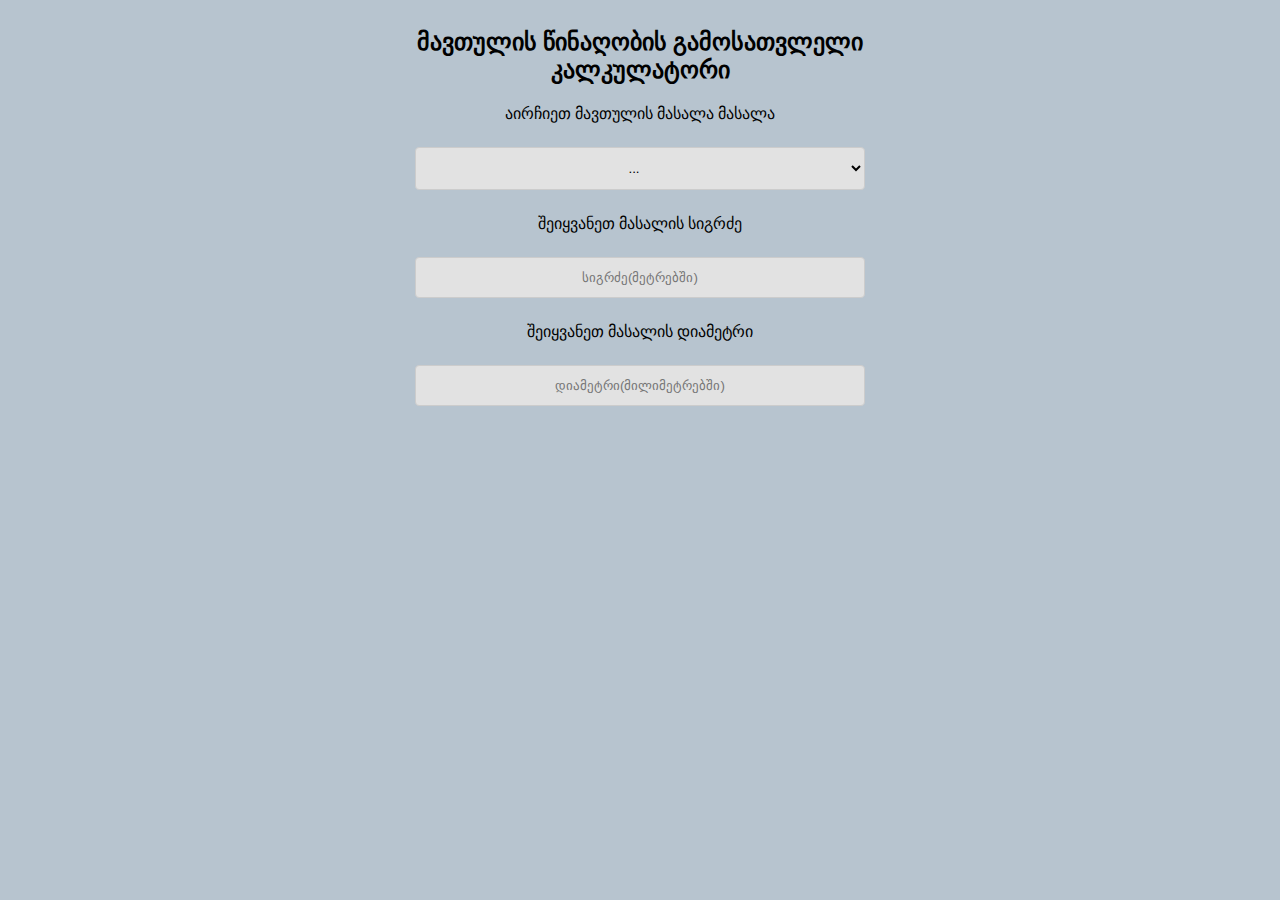
==== New folder/kutri_winagoba.html @ 5f11e917 "first commit" ====
<!DOCTYPE html>
<html lang="en">

<head>
    <meta charset="UTF-8">
    <meta http-equiv="X-UA-Compatible" content="IE=edge">
    <meta name="viewport" content="width=device-width, initial-scale=1.0">
    <title>Document</title>
    <link rel="stylesheet" href="index.css">
    <script src="index.js"></script>
</head>
<script>function calculate() {
        let lenght = document.getElementById("lenght").value;

        let diametri = document.getElementById("diametri").value;

        let masala = document.getElementById("masala").value;

        ans =
            ((masala * 10) ^ 8) *
            (lenght / ((diametri / 2) * (diametri / 2) * 3.14 * 2));
        if (!isNaN(ans)) {
            document.getElementById("ans").innerHTML = "R= " + ans;
        }

        console.log(lenght);
    }</script>

<body>
    <form action="">
        <h2 class="satauri">მავთულის წინაღობის გამოსათვლელი კალკულატორი</h2>
        <p>აირჩიეთ მავთულის მასალა მასალა</p>


        <select type="text" name="masala" onchange="calculate()" id="masala" placeholder="ρ Ωm">
            <option value="">...</option>
            <option value="2.69">ალუმინი</option>
            <option value="8">ბრინჯაო</option>
            <option value="7000">გრაფიტი</option>
            <option value="95.8 ">ვერცხლისწყალი</option>

        </select>



        <p>შეიყვანეთ მასალის სიგრძე </p>
        <input type="text" name="lenght" onchange="calculate()" id="lenght" placeholder="სიგრძე(მეტრებში)">
        <p>შეიყვანეთ მასალის დიამეტრი </p>
        <input type="text" name="diametri" onchange="calculate()" id="diametri" placeholder="დიამეტრი(მილიმეტრებში)">
        <h1 id="ans"></h1>
    </form>

</body>

</html>
---- New folder/index.css ----
body {
  text-align: center;
  background-color: #b7c4cf;
}

form {
  display: inline-block;
  width: 450px;
}

p {
  align-self: center;
}

input,
label {
  display: block;
  margin: 0 auto;
  background-color: rgb(226, 226, 226);
}

input {
  margin: 0 auto;
  width: 100%;
  padding: 12px 20px;
  margin: 8px 0;
  display: inline-block;
  border: 1px solid #ccc;
  border-radius: 4px;
  box-sizing: border-box;
  text-align: center;
}

select {
  margin: 0 auto;
  width: 100%;
  padding: 12px 20px;
  margin: 8px 0;
  display: inline-block;
  border: 1px solid #ccc;
  border-radius: 4px;
  box-sizing: border-box;
  text-align: center;
  background-color: rgb(226, 226, 226);
}
button {
  font-size: 30px;
  margin: auto;
  padding-left: 15px;
  padding-right: 15px;
  border: solid grey 3px;
  border-radius: 15px;
  text-decoration: none;
  color: antiquewhite;
  background-color: #465868;
  text-align: center;
  margin-top: 15px;
  margin-bottom: 15px;
  margin-left: 15px;
  margin-right: 15px;
}

footer {
  clear: both;
  position: relative;
  height: 200px;
  margin-top: -200px;
}
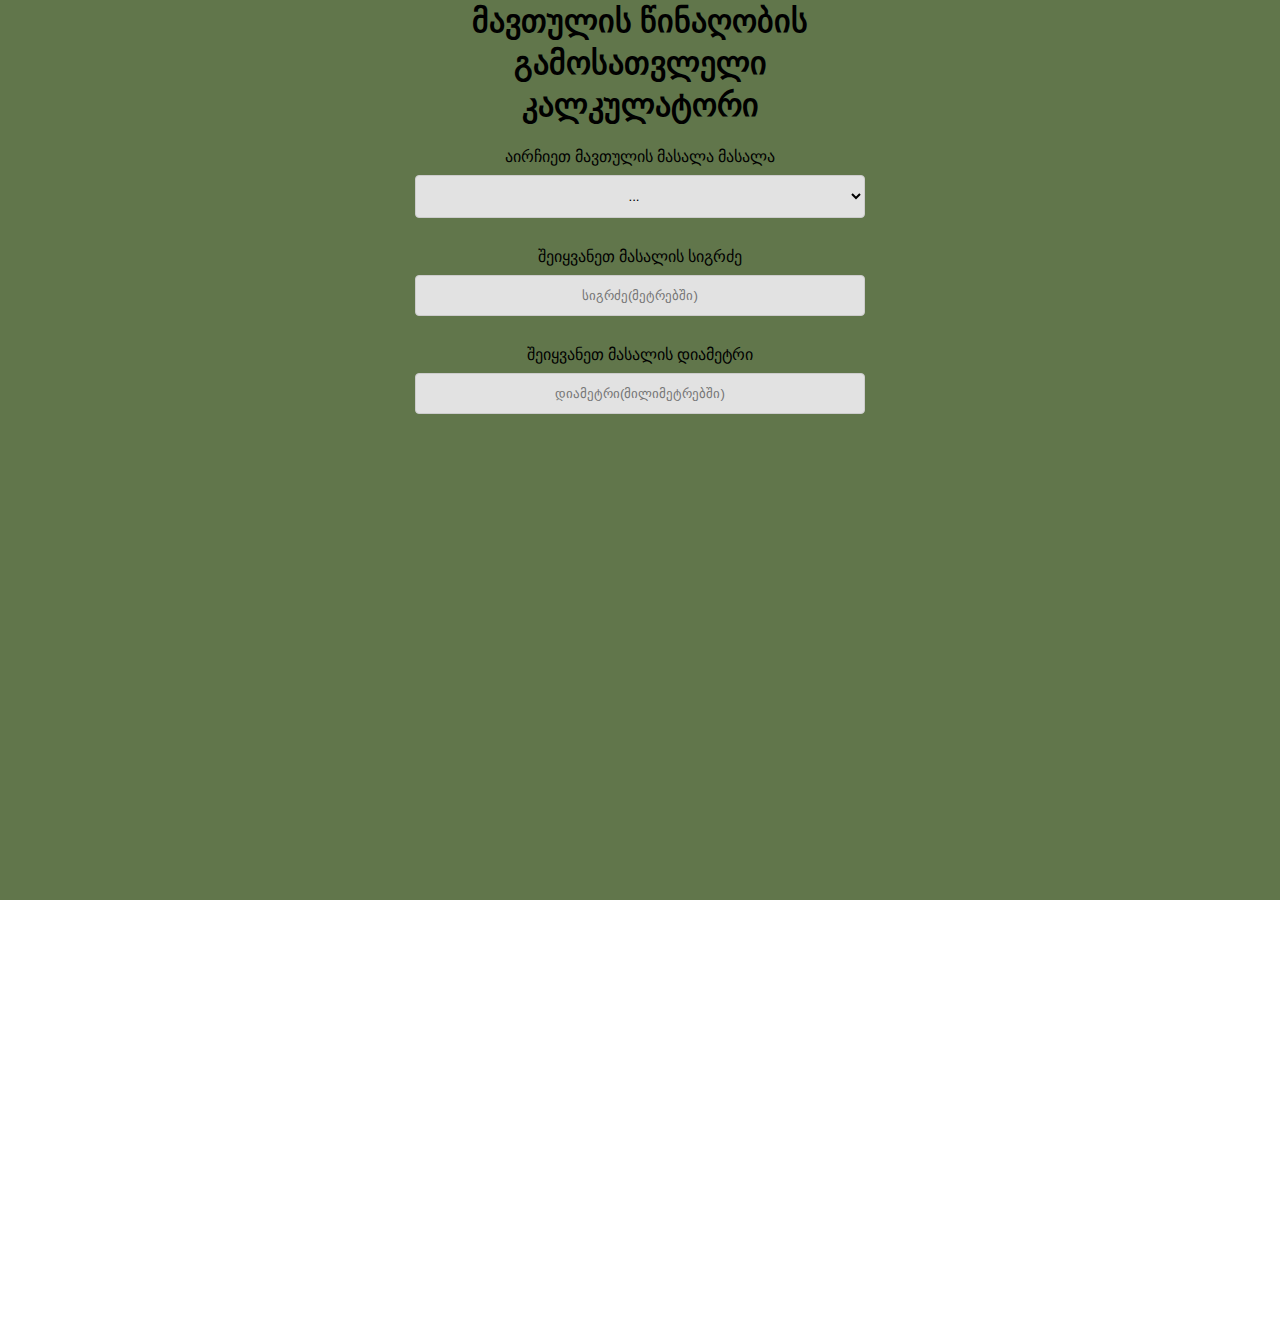
==== commit f1cd99ff: "modified:   New folder/index.css 	modified:   New folder/kondesatoris_tevadoba/formulebi.html 	modif" ====
--- a/New folder/kutri_winagoba.html
+++ b/New folder/kutri_winagoba.html
@@ -27,29 +27,44 @@
     }</script>
 
 <body>
-    <form action="">
-        <h2 class="satauri">მავთულის წინაღობის გამოსათვლელი კალკულატორი</h2>
-        <p>აირჩიეთ მავთულის მასალა მასალა</p>
+
+    <div class="area">
+        <form action="">
+            <h1 class="satauri">მავთულის წინაღობის გამოსათვლელი კალკულატორი</h1>
+            <p>აირჩიეთ მავთულის მასალა მასალა</p>
 
 
-        <select type="text" name="masala" onchange="calculate()" id="masala" placeholder="ρ Ωm">
-            <option value="">...</option>
-            <option value="2.69">ალუმინი</option>
-            <option value="8">ბრინჯაო</option>
-            <option value="7000">გრაფიტი</option>
-            <option value="95.8 ">ვერცხლისწყალი</option>
+            <select type="text" name="masala" onchange="calculate()" id="masala" placeholder="ρ Ωm">
+                <option value="">...</option>
+                <option value="2.69">ალუმინი</option>
+                <option value="8">ბრინჯაო</option>
+                <option value="7000">გრაფიტი</option>
+                <option value="95.8 ">ვერცხლისწყალი</option>
 
-        </select>
+            </select>
 
 
 
-        <p>შეიყვანეთ მასალის სიგრძე </p>
-        <input type="text" name="lenght" onchange="calculate()" id="lenght" placeholder="სიგრძე(მეტრებში)">
-        <p>შეიყვანეთ მასალის დიამეტრი </p>
-        <input type="text" name="diametri" onchange="calculate()" id="diametri" placeholder="დიამეტრი(მილიმეტრებში)">
-        <h1 id="ans"></h1>
-    </form>
-
+            <p>შეიყვანეთ მასალის სიგრძე </p>
+            <input type="text" name="lenght" onchange="calculate()" id="lenght" placeholder="სიგრძე(მეტრებში)">
+            <p>შეიყვანეთ მასალის დიამეტრი </p>
+            <input type="text" name="diametri" onchange="calculate()" id="diametri"
+                placeholder="დიამეტრი(მილიმეტრებში)">
+            <h1 id="ans"></h1>
+        </form>
+        <ul class="circles">
+            <li></li>
+            <li></li>
+            <li></li>
+            <li></li>
+            <li></li>
+            <li></li>
+            <li></li>
+            <li></li>
+            <li></li>
+            <li></li>
+        </ul>
+    </div>
 </body>
 
 </html>--- a/New folder/index.css
+++ b/New folder/index.css
@@ -1,15 +1,154 @@
+@import url("https://fonts.googleapis.com/css?family=Exo:400,700");
+
+* {
+  margin: 0px;
+  padding: 0px;
+}
+
 body {
-  text-align: center;
-  background-color: #b7c4cf;
+  overflow: hidden;
+  font-family: "Exo", sans-serif;
+  text-align: center;
+}
+
+.context {
+  width: 100%;
+  position: absolute;
+  top: 50vh;
+}
+
+.context h1 {
+  text-align: center;
+  color: #fff;
+  font-size: 50px;
+}
+
+.area {
+  background: #61764b;
+  background: -webkit-linear-gradient(to left, #8f94fb, #4e54c8);
+  width: 100%;
+  height: 100vh;
+}
+
+.circles {
+  /* position: absolute; */
+  top: 0;
+  left: 0;
+  width: 100%;
+  height: 100%;
+  overflow: hidden;
+}
+
+.circles li {
+  position: absolute;
+  display: block;
+  list-style: none;
+  width: 20px;
+  height: 20px;
+  background: rgba(255, 255, 255, 0.2);
+  animation: animate 25s linear infinite;
+  bottom: -150px;
+}
+
+.circles li:nth-child(1) {
+  left: 25%;
+  width: 80px;
+  height: 80px;
+  animation-delay: 0s;
+}
+
+.circles li:nth-child(2) {
+  left: 10%;
+  width: 20px;
+  height: 20px;
+  animation-delay: 2s;
+  animation-duration: 12s;
+}
+
+.circles li:nth-child(3) {
+  left: 70%;
+  width: 20px;
+  height: 20px;
+  animation-delay: 4s;
+}
+
+.circles li:nth-child(4) {
+  left: 40%;
+  width: 60px;
+  height: 60px;
+  animation-delay: 0s;
+  animation-duration: 18s;
+}
+
+.circles li:nth-child(5) {
+  left: 65%;
+  width: 20px;
+  height: 20px;
+  animation-delay: 0s;
+}
+
+.circles li:nth-child(6) {
+  left: 75%;
+  width: 110px;
+  height: 110px;
+  animation-delay: 3s;
+}
+
+.circles li:nth-child(7) {
+  left: 35%;
+  width: 150px;
+  height: 150px;
+  animation-delay: 7s;
+}
+
+.circles li:nth-child(8) {
+  left: 50%;
+  width: 25px;
+  height: 25px;
+  animation-delay: 15s;
+  animation-duration: 45s;
+}
+
+.circles li:nth-child(9) {
+  left: 20%;
+  width: 15px;
+  height: 15px;
+  animation-delay: 2s;
+  animation-duration: 35s;
+}
+
+.circles li:nth-child(10) {
+  left: 85%;
+  width: 150px;
+  height: 150px;
+  animation-delay: 0s;
+  animation-duration: 11s;
+}
+
+@keyframes animate {
+  0% {
+    transform: translateY(0) rotate(0deg);
+    opacity: 1;
+    border-radius: 0;
+  }
+
+  100% {
+    transform: translateY(-1000px) rotate(720deg);
+    opacity: 0;
+    border-radius: 50%;
+  }
 }
 
 form {
   display: inline-block;
   width: 450px;
+  top: 15vh;
 }
 
 p {
   align-self: center;
+
+  margin-top: 20px;
 }
 
 input,
@@ -51,8 +190,8 @@
   border: solid grey 3px;
   border-radius: 15px;
   text-decoration: none;
-  color: antiquewhite;
-  background-color: #465868;
+  color: #3c2317;
+  background-color: #cfb997;
   text-align: center;
   margin-top: 15px;
   margin-bottom: 15px;
@@ -66,3 +205,12 @@
   height: 200px;
   margin-top: -200px;
 }
+.links {
+  border-radius: 15px;
+  background-color: #9ba17b;
+  width: 1500px;
+
+  position: absolute;
+  top: 5vh;
+  left: 22vh;
+}
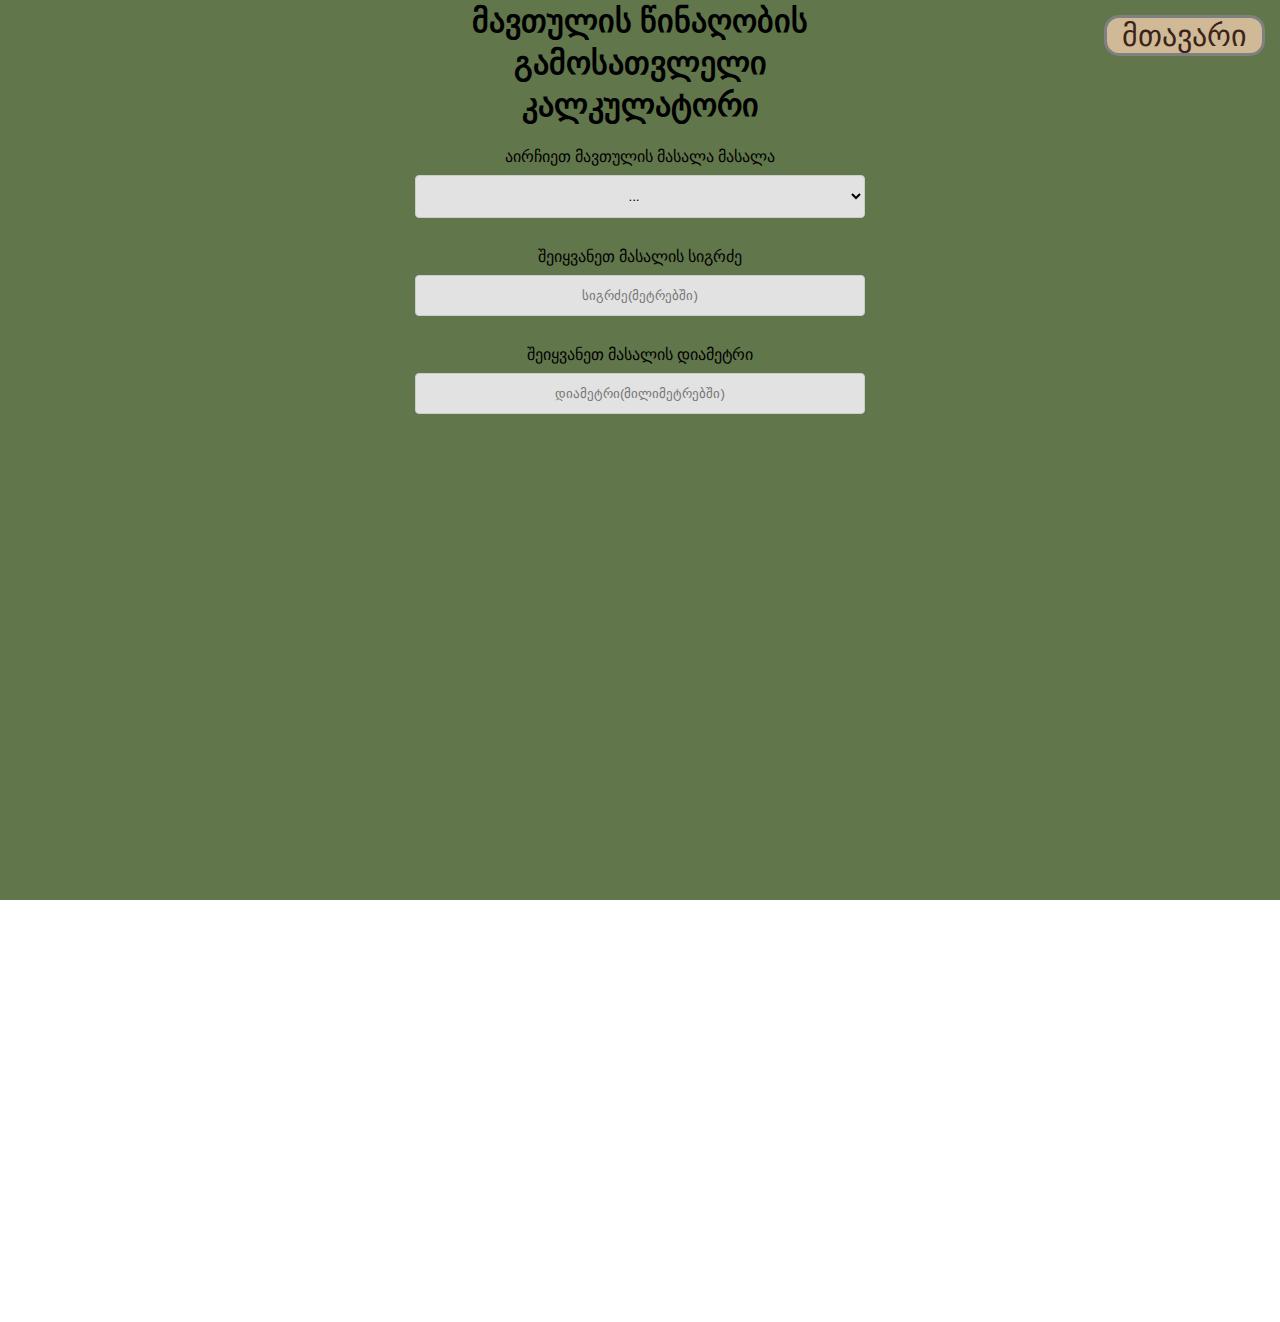
==== commit b853c0bd: "modified:   New folder/index.css 	modified:   New folder/kondesatoris_tevadoba/formulebi.html 	modif" ====
--- a/New folder/kutri_winagoba.html
+++ b/New folder/kutri_winagoba.html
@@ -29,6 +29,7 @@
 <body>
 
     <div class="area">
+        <a href="../index.html" class="navbar"><button>მთავარი</button></a>
         <form action="">
             <h1 class="satauri">მავთულის წინაღობის გამოსათვლელი კალკულატორი</h1>
             <p>აირჩიეთ მავთულის მასალა მასალა</p>
--- a/New folder/index.css
+++ b/New folder/index.css
@@ -214,3 +214,8 @@
   top: 5vh;
   left: 22vh;
 }
+.navbar {
+  position: absolute;
+  top: 0px;
+  right: 0px;
+}
